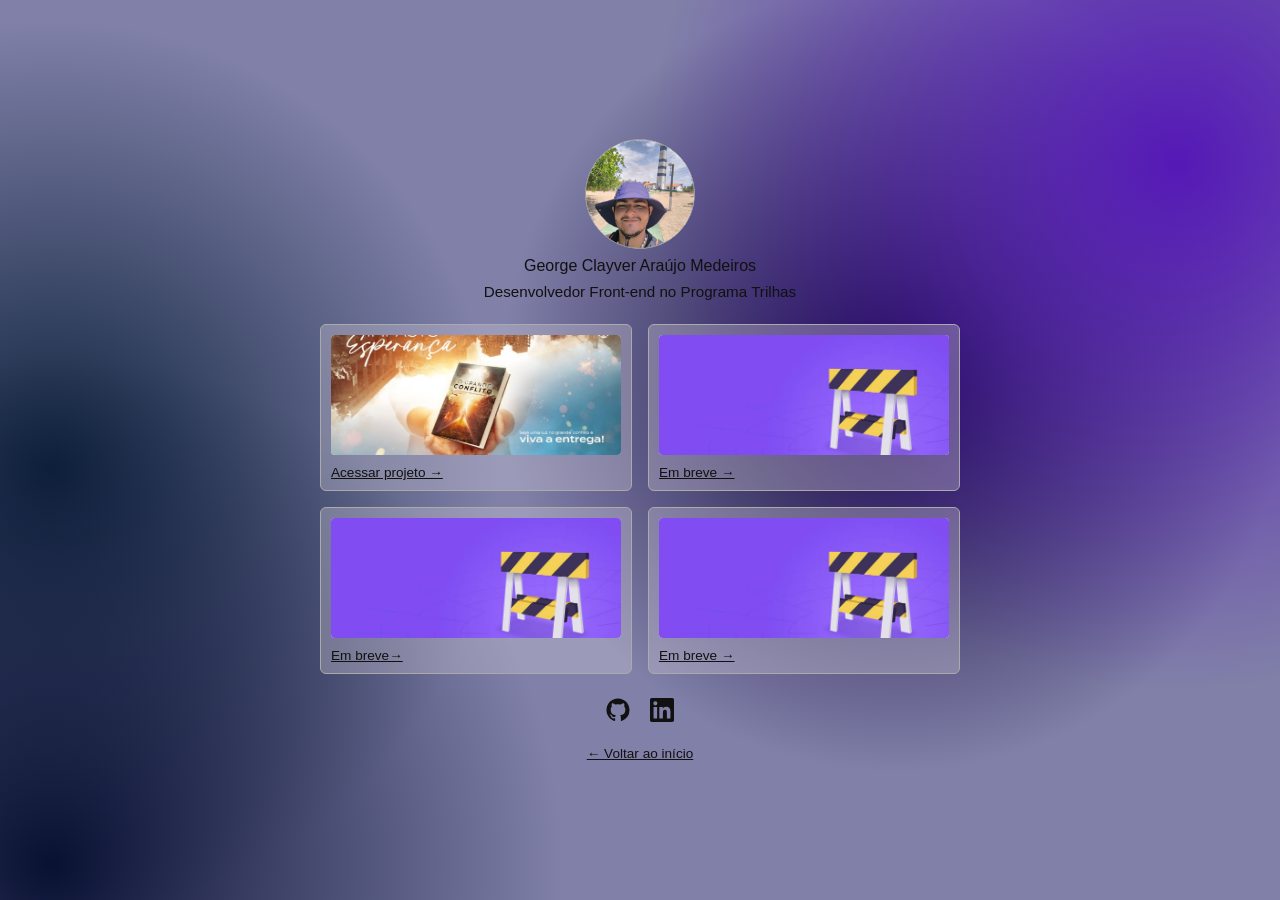
==== projetos.html @ 41107650 "Add files via upload" ====
<!DOCTYPE html>
<html lang="pt-BR">
<head>
  <meta charset="UTF-8">
  <meta name="viewport" content="width=device-width, initial-scale=1.0">
  <title>Projetos | Portfólio</title>
  <link rel="stylesheet" href="style.css">
</head>
<body>
  <main class="container">
      <header class="perfil">
        <img src="img/foto.jpeg" alt="Foto de perfil">
        <p class="nome">George Clayver Araújo Medeiros</p>
        <p class="descricao">Desenvolvedor Front-end no Programa Trilhas</p>
      </header>

    <section class="cards" aria-label="Meus projetos">
      <!-- Para adicionar um projeto novo, copie um bloco <article> inteiro -->
      <article class="card">
        <img src="img/projeto1.jpg" alt="Prévia do projeto 1">
        <a href="https://github.com/georgeclayver/PROJETO-1" target="_blank" rel="noopener">Acessar projeto →</a>
      </article>

      <article class="card">
        <img src="img/projeto2.jpeg" alt="Projeto em manutenção">
        <a href="#" target="_blank" rel="noopener">Em breve →</a>
      </article>

      <article class="card">
        <img src="img/projeto2.jpeg" alt="Projeto em manutenção">
        <a href="#" target="_blank" rel="noopener">Em breve→</a>
      </article>

      <article class="card">
        <img src="img/projeto2.jpeg" alt="Projeto em manutenção">
        <a href="#" target="_blank" rel="noopener">Em breve →</a>
      </article>
    </section>

      <nav class="redes" aria-label="Redes sociais">
        <a href="https://github.com/georgeclayver" target="_blank" rel="noopener" aria-label="GitHub">
          <svg viewBox="0 0 24 24" aria-hidden="true"><path d="M12 .5C5.65.5.5 5.65.5 12c0 5.08 3.29 9.39 7.86 10.91.58.1.79-.25.79-.56v-2c-3.2.7-3.87-1.37-3.87-1.37-.52-1.33-1.28-1.69-1.28-1.69-1.04-.71.08-.7.08-.7 1.15.08 1.76 1.19 1.76 1.19 1.03 1.76 2.69 1.25 3.35.96.1-.74.4-1.25.73-1.54-2.55-.29-5.23-1.28-5.23-5.68 0-1.25.45-2.28 1.18-3.08-.12-.29-.51-1.46.11-3.04 0 0 .97-.31 3.16 1.18a10.9 10.9 0 0 1 5.76 0c2.19-1.49 3.16-1.18 3.16-1.18.62 1.58.23 2.75.11 3.04.74.8 1.18 1.83 1.18 3.08 0 4.41-2.69 5.38-5.25 5.67.41.36.78 1.06.78 2.14v3.17c0 .31.21.67.8.56A11.5 11.5 0 0 0 23.5 12C23.5 5.65 18.35.5 12 .5z"/></svg>
        </a>
        <a href="https://www.linkedin.com/in/george-clayver-araújo-medeiros-975b81364" target="_blank" rel="noopener" aria-label="LinkedIn">
          <svg viewBox="0 0 24 24" aria-hidden="true"><path d="M20.45 20.45h-3.56v-5.57c0-1.33-.03-3.04-1.85-3.04-1.86 0-2.14 1.45-2.14 2.94v5.67H9.34V9h3.41v1.56h.05c.48-.9 1.64-1.85 3.37-1.85 3.6 0 4.27 2.37 4.27 5.45v6.29zM5.34 7.43a2.06 2.06 0 1 1 0-4.12 2.06 2.06 0 0 1 0 4.12zM7.12 20.45H3.56V9h3.56v11.45zM22.22 0H1.77C.79 0 0 .77 0 1.73v20.54C0 23.23.79 24 1.77 24h20.45c.98 0 1.78-.77 1.78-1.73V1.73C24 .77 23.2 0 22.22 0z"/></svg>
        </a>
      </nav>

    <a class="voltar" href="index.html">← Voltar ao início</a>
  </main>
</body>
</html>
---- style.css ----
/* Reset básico  */
* {
  box-sizing: border-box;
  margin: 0;
  padding: 0;
}

/* Fundo em degradê */
body {
  min-height: 100vh;
  font-family: "Inter", Arial, sans-serif;
  color: #111;
  background-color: #8080a8;
  background-image:
    radial-gradient(circle at 92% 18%, #5519b6 0, transparent 38%),
    radial-gradient(circle at 70% 42%, #10043b 0, transparent 38%),
    radial-gradient(circle at 4% 96%, #091133 0, transparent 34%),
    radial-gradient(circle at 4% 52%, #0e233d 0, transparent 34%);
  background-attachment: fixed;
}

/* Container central */
.container {
  min-height: 100vh;
  display: flex;
  flex-direction: column;
  align-items: center;
  justify-content: center;
  gap: 24px;
  padding: 40px 20px;
  text-align: center;
}

/* Perfil (foto, nome, descrição) */
.perfil {
  display: flex;
  flex-direction: column;
  align-items: center;
  gap: 8px;
}

.perfil img {
  width: 110px;
  height: 110px;
  border-radius: 50%;
  object-fit: cover;
  border: 1px solid #999;
  background: #fff;
}

.perfil .nome {
  font-size: 1rem;
  font-weight: 500;
}

.perfil .descricao {
  font-size: 0.95rem;
}

/* Botões da página inicial */

.botoes {
  width: 100%;
  max-width: 400px;
  display: flex;
  flex-direction: column;
  gap: 12px;
}

.botao {
  display: block;
  padding: 14px 16px;
  font-size: 0.95rem;
  color: #111;
  text-decoration: none;
  background: rgba(205, 200, 215, 0.45);
  border: 1px solid #aaa;
  border-radius: 6px;
  transition: background 0.2s;
}

.botao:hover,
.botao:focus-visible {
  background: rgba(205, 200, 215, 0.85);
}

/* Página Sobre mim */
.sobre {
  max-width: 600px;
  font-size: 0.95rem;
  line-height: 1.6;
}

/* Página "Projetos": grade de cards */
.cards {
  width: 100%;
  max-width: 640px;
  display: grid;
  grid-template-columns: repeat(2, 1fr);
  gap: 16px;
}

.card {
  display: flex;
  flex-direction: column;
  gap: 10px;
  padding: 10px;
  text-align: left;
  background: rgba(205, 200, 215, 0.35);
  border: 1px solid #aaa;
  border-radius: 6px;
}

.card img {
  width: 100%;
  height: 120px;
  object-fit: cover;
  border-radius: 4px;
  background: #eee;
}

.card a {
  font-size: 0.85rem;
  color: #111;
}

/* Ícones de redes sociais  */
.redes {
  display: flex;
  gap: 20px;
}

.redes a {
  color: #111;
  display: inline-flex;
}

.redes svg {
  width: 24px;
  height: 24px;
  fill: currentColor;
}

/*  Link de voltar  */
.voltar {
  font-size: 0.85rem;
  color: #111;
}

/* Celular */
@media (max-width: 560px) {
  .cards {
    grid-template-columns: 1fr;
  }
}
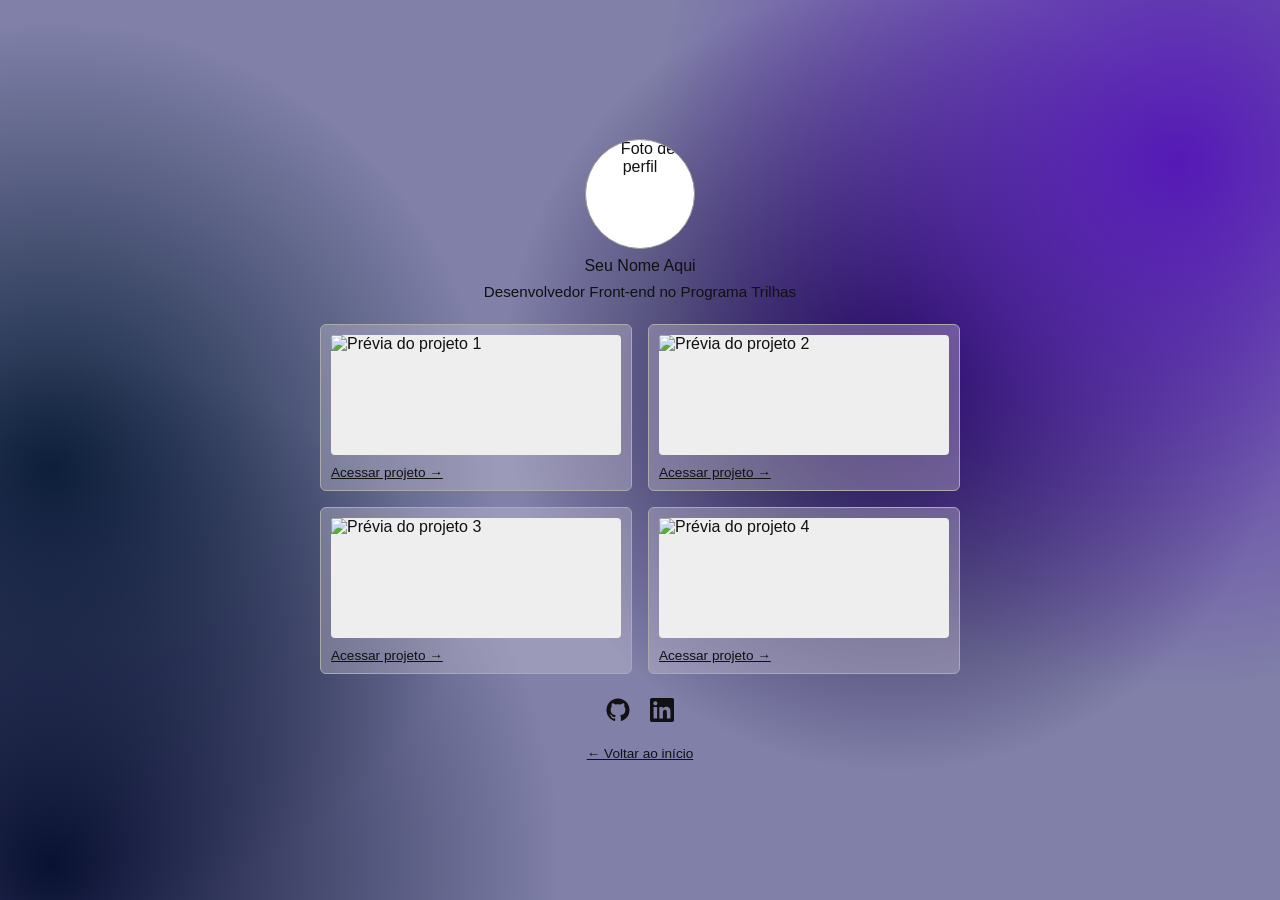
==== commit 4d5432ba: "Add files via upload" ====
--- a/projetos.html
+++ b/projetos.html
@@ -9,39 +9,39 @@
 <body>
   <main class="container">
       <header class="perfil">
-        <img src="img/foto.jpeg" alt="Foto de perfil">
-        <p class="nome">George Clayver Araújo Medeiros</p>
+        <img src="img/foto.jpg" alt="Foto de perfil">
+        <p class="nome">Seu Nome Aqui</p>
         <p class="descricao">Desenvolvedor Front-end no Programa Trilhas</p>
       </header>
 
     <section class="cards" aria-label="Meus projetos">
       <!-- Para adicionar um projeto novo, copie um bloco <article> inteiro -->
       <article class="card">
-        <img src="img/projeto1.jpg" alt="Prévia do projeto 1">
-        <a href="https://github.com/georgeclayver/PROJETO-1" target="_blank" rel="noopener">Acessar projeto →</a>
+        <img src="img/projeto1.png" alt="Prévia do projeto 1">
+        <a href="https://github.com/SEU-USUARIO/PROJETO-1" target="_blank" rel="noopener">Acessar projeto →</a>
       </article>
 
       <article class="card">
-        <img src="img/projeto2.jpeg" alt="Projeto em manutenção">
-        <a href="#" target="_blank" rel="noopener">Em breve →</a>
+        <img src="img/projeto2.png" alt="Prévia do projeto 2">
+        <a href="https://github.com/SEU-USUARIO/PROJETO-2" target="_blank" rel="noopener">Acessar projeto →</a>
       </article>
 
       <article class="card">
-        <img src="img/projeto2.jpeg" alt="Projeto em manutenção">
-        <a href="#" target="_blank" rel="noopener">Em breve→</a>
+        <img src="img/projeto3.png" alt="Prévia do projeto 3">
+        <a href="https://github.com/SEU-USUARIO/PROJETO-3" target="_blank" rel="noopener">Acessar projeto →</a>
       </article>
 
       <article class="card">
-        <img src="img/projeto2.jpeg" alt="Projeto em manutenção">
-        <a href="#" target="_blank" rel="noopener">Em breve →</a>
+        <img src="img/projeto4.png" alt="Prévia do projeto 4">
+        <a href="https://github.com/SEU-USUARIO/PROJETO-4" target="_blank" rel="noopener">Acessar projeto →</a>
       </article>
     </section>
 
       <nav class="redes" aria-label="Redes sociais">
-        <a href="https://github.com/georgeclayver" target="_blank" rel="noopener" aria-label="GitHub">
+        <a href="https://github.com/SEU-USUARIO" target="_blank" rel="noopener" aria-label="GitHub">
           <svg viewBox="0 0 24 24" aria-hidden="true"><path d="M12 .5C5.65.5.5 5.65.5 12c0 5.08 3.29 9.39 7.86 10.91.58.1.79-.25.79-.56v-2c-3.2.7-3.87-1.37-3.87-1.37-.52-1.33-1.28-1.69-1.28-1.69-1.04-.71.08-.7.08-.7 1.15.08 1.76 1.19 1.76 1.19 1.03 1.76 2.69 1.25 3.35.96.1-.74.4-1.25.73-1.54-2.55-.29-5.23-1.28-5.23-5.68 0-1.25.45-2.28 1.18-3.08-.12-.29-.51-1.46.11-3.04 0 0 .97-.31 3.16 1.18a10.9 10.9 0 0 1 5.76 0c2.19-1.49 3.16-1.18 3.16-1.18.62 1.58.23 2.75.11 3.04.74.8 1.18 1.83 1.18 3.08 0 4.41-2.69 5.38-5.25 5.67.41.36.78 1.06.78 2.14v3.17c0 .31.21.67.8.56A11.5 11.5 0 0 0 23.5 12C23.5 5.65 18.35.5 12 .5z"/></svg>
         </a>
-        <a href="https://www.linkedin.com/in/george-clayver-araújo-medeiros-975b81364" target="_blank" rel="noopener" aria-label="LinkedIn">
+        <a href="https://www.linkedin.com/in/SEU-USUARIO" target="_blank" rel="noopener" aria-label="LinkedIn">
           <svg viewBox="0 0 24 24" aria-hidden="true"><path d="M20.45 20.45h-3.56v-5.57c0-1.33-.03-3.04-1.85-3.04-1.86 0-2.14 1.45-2.14 2.94v5.67H9.34V9h3.41v1.56h.05c.48-.9 1.64-1.85 3.37-1.85 3.6 0 4.27 2.37 4.27 5.45v6.29zM5.34 7.43a2.06 2.06 0 1 1 0-4.12 2.06 2.06 0 0 1 0 4.12zM7.12 20.45H3.56V9h3.56v11.45zM22.22 0H1.77C.79 0 0 .77 0 1.73v20.54C0 23.23.79 24 1.77 24h20.45c.98 0 1.78-.77 1.78-1.73V1.73C24 .77 23.2 0 22.22 0z"/></svg>
         </a>
       </nav>
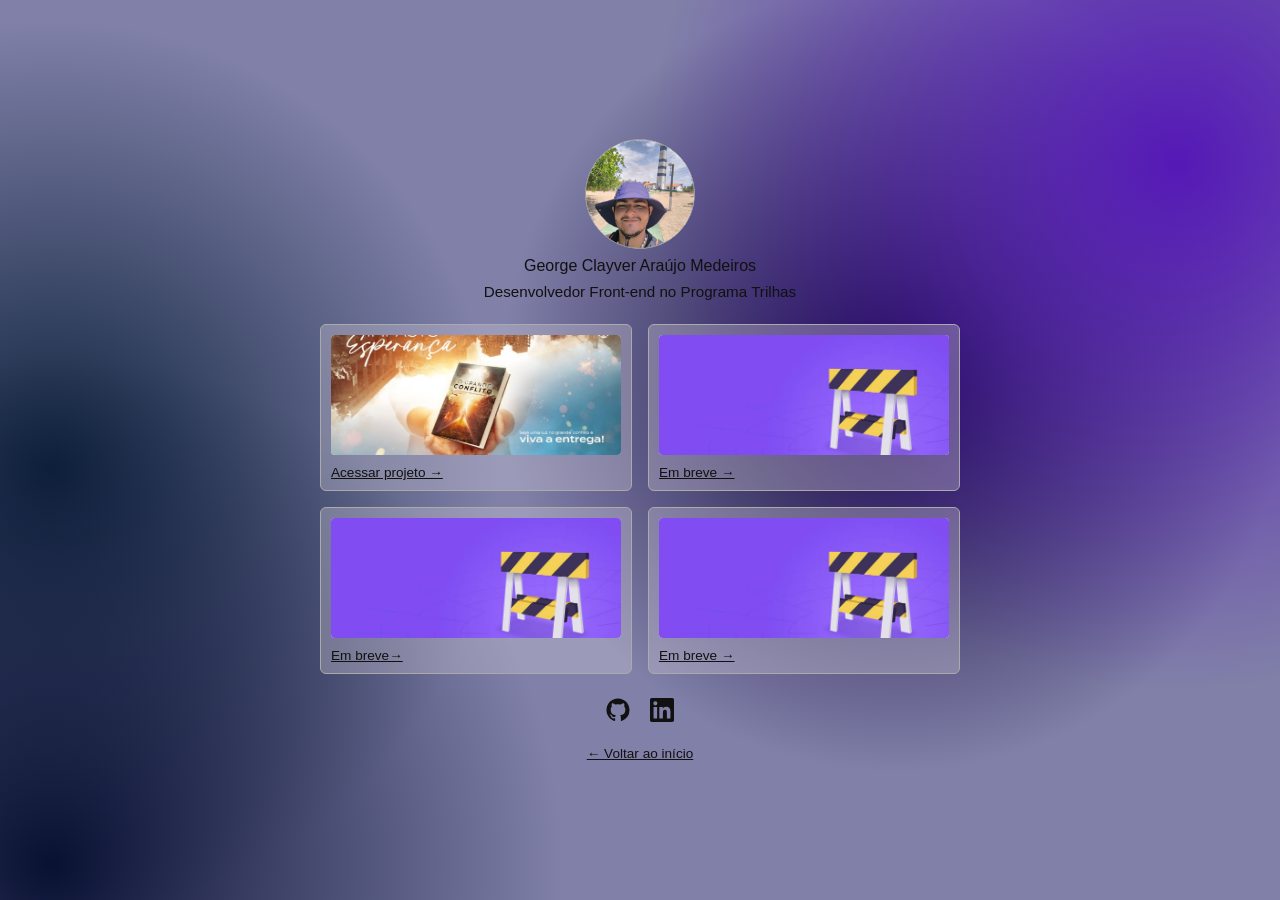
==== commit ac1cea88: "Add files via upload" ====
--- a/projetos.html
+++ b/projetos.html
@@ -9,39 +9,39 @@
 <body>
   <main class="container">
       <header class="perfil">
-        <img src="img/foto.jpg" alt="Foto de perfil">
-        <p class="nome">Seu Nome Aqui</p>
+        <img src="img/foto.jpeg" alt="Foto de perfil">
+        <p class="nome">George Clayver Araújo Medeiros</p>
         <p class="descricao">Desenvolvedor Front-end no Programa Trilhas</p>
       </header>
 
     <section class="cards" aria-label="Meus projetos">
       <!-- Para adicionar um projeto novo, copie um bloco <article> inteiro -->
       <article class="card">
-        <img src="img/projeto1.png" alt="Prévia do projeto 1">
-        <a href="https://github.com/SEU-USUARIO/PROJETO-1" target="_blank" rel="noopener">Acessar projeto →</a>
+        <img src="img/projeto1.jpg" alt="Prévia do projeto 1">
+        <a href="https://georgeclayver.github.io/portifolio/" target="_blank" rel="noopener">Acessar projeto →</a>
       </article>
 
       <article class="card">
-        <img src="img/projeto2.png" alt="Prévia do projeto 2">
-        <a href="https://github.com/SEU-USUARIO/PROJETO-2" target="_blank" rel="noopener">Acessar projeto →</a>
+        <img src="img/projeto2.jpeg" alt="Projeto em manutenção">
+        <a href="#" target="_blank" rel="noopener">Em breve →</a>
       </article>
 
       <article class="card">
-        <img src="img/projeto3.png" alt="Prévia do projeto 3">
-        <a href="https://github.com/SEU-USUARIO/PROJETO-3" target="_blank" rel="noopener">Acessar projeto →</a>
+        <img src="img/projeto2.jpeg" alt="Projeto em manutenção">
+        <a href="#" target="_blank" rel="noopener">Em breve→</a>
       </article>
 
       <article class="card">
-        <img src="img/projeto4.png" alt="Prévia do projeto 4">
-        <a href="https://github.com/SEU-USUARIO/PROJETO-4" target="_blank" rel="noopener">Acessar projeto →</a>
+        <img src="img/projeto2.jpeg" alt="Projeto em manutenção">
+        <a href="#" target="_blank" rel="noopener">Em breve →</a>
       </article>
     </section>
 
       <nav class="redes" aria-label="Redes sociais">
-        <a href="https://github.com/SEU-USUARIO" target="_blank" rel="noopener" aria-label="GitHub">
+        <a href="https://github.com/georgeclayver" target="_blank" rel="noopener" aria-label="GitHub">
           <svg viewBox="0 0 24 24" aria-hidden="true"><path d="M12 .5C5.65.5.5 5.65.5 12c0 5.08 3.29 9.39 7.86 10.91.58.1.79-.25.79-.56v-2c-3.2.7-3.87-1.37-3.87-1.37-.52-1.33-1.28-1.69-1.28-1.69-1.04-.71.08-.7.08-.7 1.15.08 1.76 1.19 1.76 1.19 1.03 1.76 2.69 1.25 3.35.96.1-.74.4-1.25.73-1.54-2.55-.29-5.23-1.28-5.23-5.68 0-1.25.45-2.28 1.18-3.08-.12-.29-.51-1.46.11-3.04 0 0 .97-.31 3.16 1.18a10.9 10.9 0 0 1 5.76 0c2.19-1.49 3.16-1.18 3.16-1.18.62 1.58.23 2.75.11 3.04.74.8 1.18 1.83 1.18 3.08 0 4.41-2.69 5.38-5.25 5.67.41.36.78 1.06.78 2.14v3.17c0 .31.21.67.8.56A11.5 11.5 0 0 0 23.5 12C23.5 5.65 18.35.5 12 .5z"/></svg>
         </a>
-        <a href="https://www.linkedin.com/in/SEU-USUARIO" target="_blank" rel="noopener" aria-label="LinkedIn">
+        <a href="https://www.linkedin.com/in/george-clayver-araújo-medeiros-975b81364" target="_blank" rel="noopener" aria-label="LinkedIn">
           <svg viewBox="0 0 24 24" aria-hidden="true"><path d="M20.45 20.45h-3.56v-5.57c0-1.33-.03-3.04-1.85-3.04-1.86 0-2.14 1.45-2.14 2.94v5.67H9.34V9h3.41v1.56h.05c.48-.9 1.64-1.85 3.37-1.85 3.6 0 4.27 2.37 4.27 5.45v6.29zM5.34 7.43a2.06 2.06 0 1 1 0-4.12 2.06 2.06 0 0 1 0 4.12zM7.12 20.45H3.56V9h3.56v11.45zM22.22 0H1.77C.79 0 0 .77 0 1.73v20.54C0 23.23.79 24 1.77 24h20.45c.98 0 1.78-.77 1.78-1.73V1.73C24 .77 23.2 0 22.22 0z"/></svg>
         </a>
       </nav>
